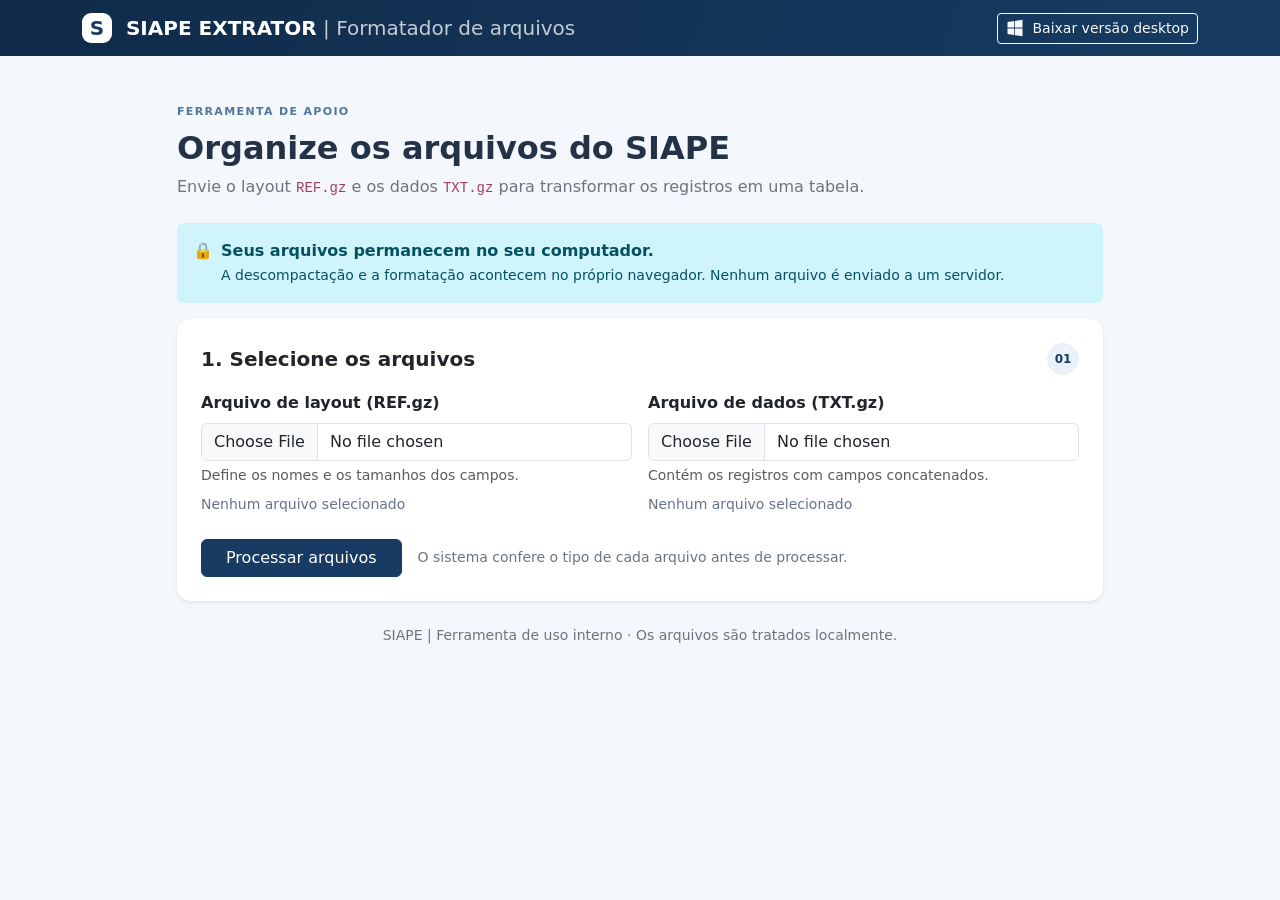
==== index.html @ 77935d78 "Primeiro commit" ====
<!doctype html>
<html lang="pt-BR">

<head>
  <meta charset="utf-8">
  <meta name="viewport" content="width=device-width, initial-scale=1">
  <meta name="description" content="Ferramenta local para interpretar arquivos REF.gz e TXT.gz do SIAPE.">
  <title>SIAPE | Formatador de arquivos</title>
  <link href="libs/bootstrap/bootstrap.min.css" rel="stylesheet">
  <link href="style/styles.css" rel="stylesheet">
</head>

<body>
  <nav class="navbar navbar-dark app-navbar">
    <div class="container">
      <a class="navbar-brand fw-semibold" href="#">
        <span class="brand-mark">S</span> SIAPE EXTRATOR<span class="fw-normal opacity-75"> | Formatador de arquivos</span>
      </a>
      <!--<span class="navbar-text small d-none d-sm-inline">Processamento local no navegador</span>-->
      <a class="btn btn-outline-light btn-sm d-inline-flex align-items-center gap-2 ms-sm-2"
         href="app_desktop/Formatador%20SIAPE%201.0.1.exe"
         download="Formatador SIAPE 1.0.1.exe"
         aria-label="Baixar aplicativo Formatador SIAPE para Windows">
        <svg xmlns="http://www.w3.org/2000/svg" width="18" height="18" viewBox="0 0 24 24"
             fill="currentColor" aria-hidden="true" focusable="false">
          <path d="M2 4.1 11 2.8v8.5H2V4.1Zm10-1.45L22 1v10.3H12V2.65ZM2 12.7h9v8.5L2 19.9v-7.2Zm10 0h10V23l-10-1.45V12.7Z"/>
        </svg>
        Baixar versão desktop
      </a>
    </div>
  </nav>

  <main class="container py-4 py-lg-5">
    <div class="row justify-content-center">
      <div class="col-xl-10">
        <header class="mb-4">
          <div class="eyebrow mb-2">FERRAMENTA DE APOIO</div>
          <h1 class="h2 fw-bold mb-2">Organize os arquivos do SIAPE</h1>
          <p class="text-secondary mb-0">Envie o layout <code>REF.gz</code> e os dados <code>TXT.gz</code> para
            transformar os registros em uma tabela.</p>
        </header>
          
        <div class="alert alert-info border-0 d-flex gap-2 align-items-start" role="alert">
          <span aria-hidden="true">🔒</span>
          <div><strong>Seus arquivos permanecem no seu computador.</strong><br>
            <span class="small">A descompactação e a formatação acontecem no próprio navegador. Nenhum arquivo é enviado
              a um servidor.</span>
              
          </div>
        </div>

        <section class="card shadow-sm border-0 mb-4" id="uploadCard">
          <div class="card-body p-3 p-md-4">
            <div class="d-flex align-items-center justify-content-between mb-3">
              <h2 class="h5 fw-bold mb-0">1. Selecione os arquivos</h2><button type="button"
                class="btn btn-sm btn-outline-secondary ms-auto d-none" id="toggleUpload" aria-expanded="true"
                aria-controls="uploadBody">Recolher</button>
              <span class="step-number">01</span>
            </div>
            <div id="uploadBody">
              <div class="row g-3">
                <div class="col-md-6">
                  <label for="refFile" class="form-label fw-semibold">Arquivo de layout (REF.gz)</label>
                  <input class="form-control" type="file" id="refFile" accept=".gz,application/gzip">
                  <div class="form-text">Define os nomes e os tamanhos dos campos.</div>
                  <div class="selected-file small mt-2" id="refInfo">Nenhum arquivo selecionado</div>
                </div>
                <div class="col-md-6">
                  <label for="txtFile" class="form-label fw-semibold">Arquivo de dados (TXT.gz)</label>
                  <input class="form-control" type="file" id="txtFile" accept=".gz,application/gzip">
                  <div class="form-text">Contém os registros com campos concatenados.</div>
                  <div class="selected-file small mt-2" id="txtInfo">Nenhum arquivo selecionado</div>
                </div>
              </div>
              <div class="d-flex flex-column flex-sm-row align-items-sm-center gap-3 mt-4">
                <button class="btn btn-primary px-4" id="processBtn" type="button">
                  <span class="btn-label">Processar arquivos</span>
                  <span class="spinner-border spinner-border-sm ms-2 d-none" id="processSpinner"
                    aria-hidden="true"></span>
                </button>
                <span class="small text-secondary" id="processHint">O sistema confere o tipo de cada arquivo antes de
                  processar.</span>
              </div>
              <div class="progress mt-3 d-none" id="progressWrap" role="progressbar" aria-label="Processamento">
                <div class="progress-bar progress-bar-striped progress-bar-animated" id="progressBar" style="width: 0%">
                </div>
              </div>
              <div class="alert d-none mt-3 mb-0" id="message" role="alert"></div>
            </div>
          </div>
        </section>

        <section class="card shadow-sm border-0 d-none" id="resultsSection">
          <div class="card-body p-3 p-md-4">
            <div class="d-flex flex-column flex-md-row justify-content-between gap-3 mb-3">
              <div>
                <div class="eyebrow mb-1">RESULTADO</div>
                <h2 class="h5 fw-bold mb-1">Dados formatados</h2>
                <div class="small text-secondary" id="resultSummary"></div>
              </div>
              <div class="d-flex gap-2 align-items-start flex-wrap">
                <button class="btn btn-outline-primary btn-sm" id="csvBtn" type="button">Exportar CSV</button>
                <button class="btn btn-success btn-sm" id="xlsxBtn" type="button">Exportar Excel</button>
                <button class="btn btn-primary btn-sm" id="conferenciaBtn" type="button">Conferência
                  SIAPE/POLARE</button>
              </div>
            </div>

            <div class="row g-2 mb-3" id="stats"></div>
            <div class="d-flex flex-column flex-sm-row gap-2 justify-content-between mb-3">
              <input type="search" class="form-control form-control-sm search-input" id="filterInput"
                placeholder="Filtrar linhas da prévia..." aria-label="Filtrar linhas da prévia">
              <span class="small text-secondary align-self-sm-center" id="previewCount"></span>
            </div>
            <div class="table-responsive result-table-wrap">
              <table class="table table-sm table-hover align-middle mb-0" id="resultTable">
                <thead></thead>
                <tbody></tbody>
              </table>
            </div>
            <p class="small text-secondary mt-2 mb-0">A prévia mostra até 100 registros. Os arquivos CSV e Excel incluem
              todos os registros processados.</p>
          </div>
        </section>

        <footer class="text-center text-secondary small mt-4">
          SIAPE | Ferramenta de uso interno · Os arquivos são tratados localmente.
        </footer>
      </div>
    </div>
  </main>

  <script src="libs/bootstrap/bootstrap.bundle.min.js"></script>
  <script src="libs/pako/pako.min.js"></script>
  <script src="libs/sheetjs/xlsx.full.min.js"></script>
  <script src="js/app.js"></script>
  <script src="js/transferencia.js"></script>
</body>

</html>
---- style/styles.css ----
:root {
  --app-blue: #173b63;
  --app-blue-dark: #102b49;
  --app-bg: #f4f7fb;
}
body { background: var(--app-bg); color: #243247; min-height: 100vh; }
.app-navbar { background: linear-gradient(110deg, var(--app-blue-dark), var(--app-blue)); }
.brand-mark {
  display: inline-grid; place-items: center; width: 30px; height: 30px;
  margin-right: 7px; border-radius: 9px; color: var(--app-blue);
  background: #fff; font-weight: 800;
}
.card { border-radius: 14px; }
.eyebrow { color: #52769b; font-size: .69rem; font-weight: 800; letter-spacing: .12em; }
.step-number {
  display: grid; place-items: center; width: 32px; height: 32px;
  border-radius: 50%; background: #eaf1f8; color: var(--app-blue);
  font-size: .75rem; font-weight: 800;
}
.selected-file { color: #64748b; overflow-wrap: anywhere; }
.btn-primary { background: var(--app-blue); border-color: var(--app-blue); }
.btn-primary:hover { background: var(--app-blue-dark); border-color: var(--app-blue-dark); }
.search-input { max-width: 320px; }
.result-table-wrap { max-height: 560px; border: 1px solid #e5eaf0; border-radius: 9px; }
.result-table-wrap thead { position: sticky; top: 0; z-index: 1; }
.result-table-wrap th { background: #edf3f8; color: #294563; white-space: nowrap; }
.result-table-wrap td { white-space: nowrap; max-width: 280px; overflow: hidden; text-overflow: ellipsis; }
.stat-card { background: #f5f8fb; border: 1px solid #e7edf3; border-radius: 10px; padding: 12px 14px; }
.stat-value { font-size: 1.15rem; font-weight: 750; color: var(--app-blue); }
.stat-label { font-size: .75rem; color: #64748b; }
code { color: #a33c63; }
@media (max-width: 575.98px) {
  main.container { padding-left: 14px; padding-right: 14px; }
  .search-input { max-width: none; }
}

/* Confinar tabelas largas ao card, inclusive em flex/grid Bootstrap. */
main.container, main .row > *, .card, .card-body { min-width: 0; }
.card { max-width: 100%; }
.result-table-wrap { display:block; width:100%; max-width:100%; min-width:0; overflow:auto; max-height:560px; }
.result-table-wrap table { width:max-content; min-width:100%; margin-bottom:0; }
.result-table-wrap th, .result-table-wrap td { white-space:nowrap; }

/* Limita as tabelas largas à largura do card. */
.card, .card-body, .row > [class*="col-"] { min-width: 0; }
.result-table-wrap { display: block; width: 100%; max-width: 100%; overflow: auto; }
.result-table-wrap table { width: max-content; min-width: 100%; }
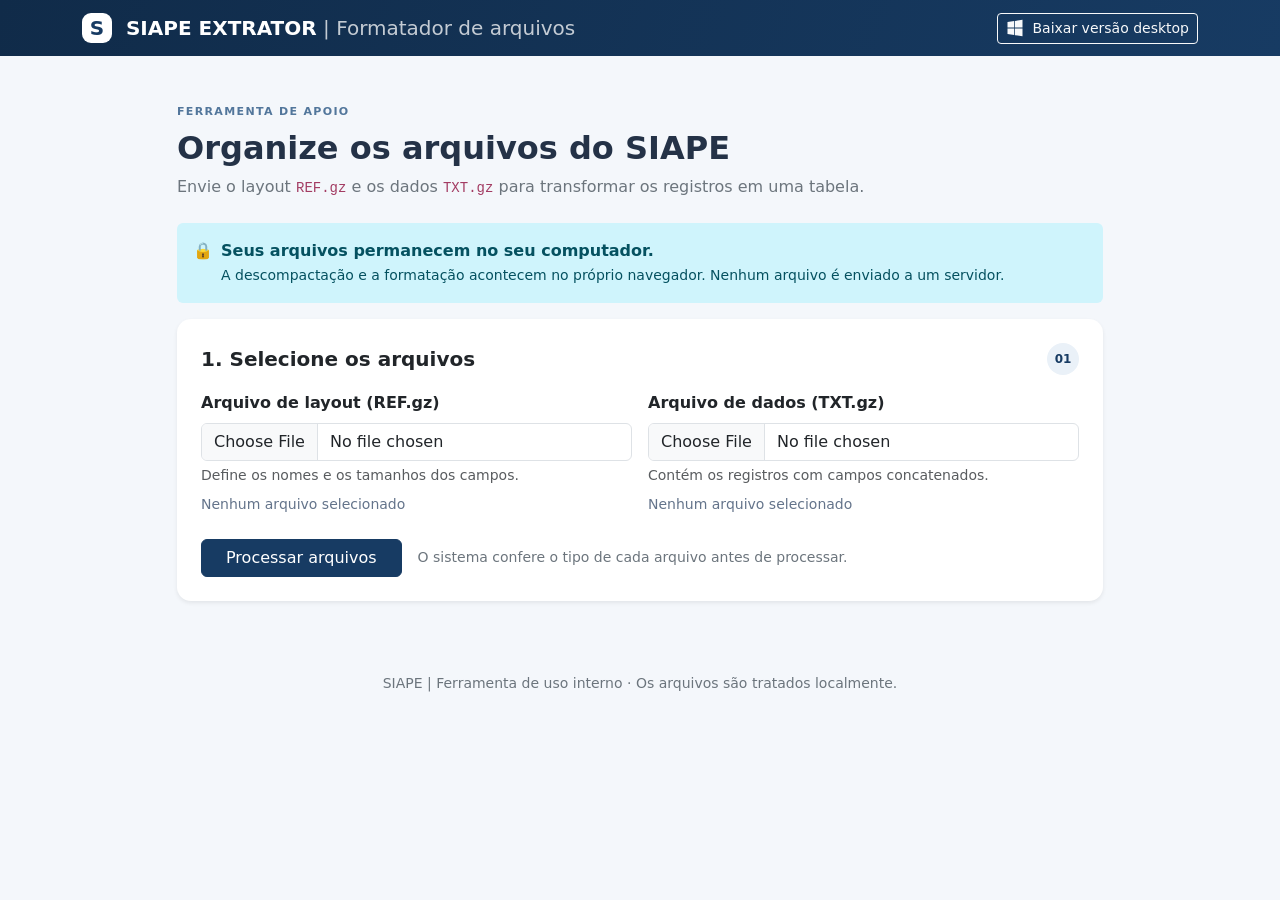
==== commit c69e699d: "Ajuste mensagem de alerta" ====
--- a/index.html
+++ b/index.html
@@ -18,8 +18,8 @@
       </a>
       <!--<span class="navbar-text small d-none d-sm-inline">Processamento local no navegador</span>-->
       <a class="btn btn-outline-light btn-sm d-inline-flex align-items-center gap-2 ms-sm-2"
-         href="app_desktop/Formatador%20SIAPE%201.0.1.exe"
-         download="Formatador SIAPE 1.0.1.exe"
+         href="app_desktop/Formatador%20SIAPE%201.1.2.exe"
+         download="Formatador SIAPE 1.1.2.exe"
          aria-label="Baixar aplicativo Formatador SIAPE para Windows">
         <svg xmlns="http://www.w3.org/2000/svg" width="18" height="18" viewBox="0 0 24 24"
              fill="currentColor" aria-hidden="true" focusable="false">
@@ -85,10 +85,12 @@
                 <div class="progress-bar progress-bar-striped progress-bar-animated" id="progressBar" style="width: 0%">
                 </div>
               </div>
-              <div class="alert d-none mt-3 mb-0" id="message" role="alert"></div>
+              
             </div>
           </div>
         </section>
+
+        <div class="alert alert-danger d-none mt-3 mb-0" id="message" role="alert"></div><br>
 
         <section class="card shadow-sm border-0 d-none" id="resultsSection">
           <div class="card-body p-3 p-md-4">
